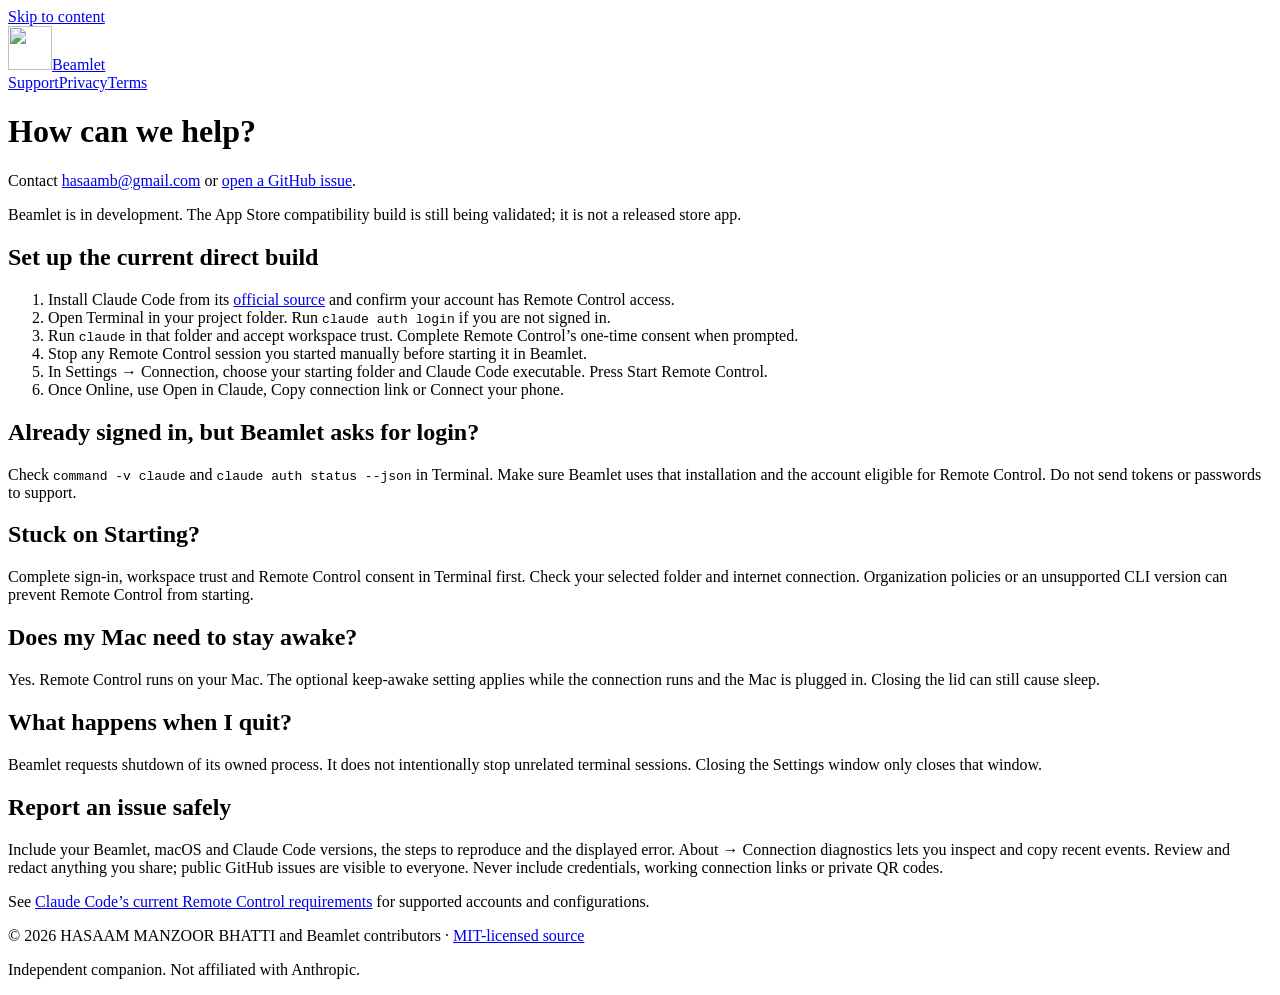
==== website/support/index.html @ c0a4dde7 "docs(site): Publish Beamlet privacy terms and support Problem: Beamlet had no public support or poli" ====
<!doctype html><html lang="en"><head><meta charset="utf-8"><meta name="viewport" content="width=device-width,initial-scale=1"><meta name="description" content="Beamlet is a free, open-source Mac menu bar companion for Claude Code Remote Control."><title>Beamlet Support</title><link rel="canonical" href="https://blockchainhb.github.io/Beamlet/support/"><link rel="icon" href="/Beamlet/assets/beamlet.png"><link rel="stylesheet" href="/Beamlet/assets/style.css"></head><body><a class="skip" href="#main">Skip to content</a><header><a class="brand" href="/Beamlet/"><img src="/Beamlet/assets/beamlet.png" alt="" width="44" height="44">Beamlet</a><nav aria-label="Main"><a href="/Beamlet/support/" aria-current="page">Support</a><a href="/Beamlet/privacy/">Privacy</a><a href="/Beamlet/terms/">Terms</a></nav></header><main id="main"><h1>How can we help?</h1><p class="lead">Contact <a href="mailto:hasaamb@gmail.com">hasaamb@gmail.com</a> or <a href="https://github.com/BlockchainHB/Beamlet/issues">open a GitHub issue</a>.</p><div class="card">Beamlet is in development. The App Store compatibility build is still being validated; it is not a released store app.</div><h2>Set up the current direct build</h2><ol><li>Install Claude Code from its <a href="https://code.claude.com/docs/en/setup">official source</a> and confirm your account has Remote Control access.</li><li>Open Terminal in your project folder. Run <code>claude auth login</code> if you are not signed in.</li><li>Run <code>claude</code> in that folder and accept workspace trust. Complete Remote Control’s one-time consent when prompted.</li><li>Stop any Remote Control session you started manually before starting it in Beamlet.</li><li>In Settings → Connection, choose your starting folder and Claude Code executable. Press Start Remote Control.</li><li>Once Online, use Open in Claude, Copy connection link or Connect your phone.</li></ol><h2>Already signed in, but Beamlet asks for login?</h2><p>Check <code>command -v claude</code> and <code>claude auth status --json</code> in Terminal. Make sure Beamlet uses that installation and the account eligible for Remote Control. Do not send tokens or passwords to support.</p><h2>Stuck on Starting?</h2><p>Complete sign-in, workspace trust and Remote Control consent in Terminal first. Check your selected folder and internet connection. Organization policies or an unsupported CLI version can prevent Remote Control from starting.</p><h2>Does my Mac need to stay awake?</h2><p>Yes. Remote Control runs on your Mac. The optional keep-awake setting applies while the connection runs and the Mac is plugged in. Closing the lid can still cause sleep.</p><h2>What happens when I quit?</h2><p>Beamlet requests shutdown of its owned process. It does not intentionally stop unrelated terminal sessions. Closing the Settings window only closes that window.</p><h2>Report an issue safely</h2><p>Include your Beamlet, macOS and Claude Code versions, the steps to reproduce and the displayed error. About → Connection diagnostics lets you inspect and copy recent events. Review and redact anything you share; public GitHub issues are visible to everyone. Never include credentials, working connection links or private QR codes.</p><p>See <a href="https://code.claude.com/docs/en/remote-control">Claude Code’s current Remote Control requirements</a> for supported accounts and configurations.</p></main><footer><p>© 2026 HASAAM MANZOOR BHATTI and Beamlet contributors · <a href="https://github.com/BlockchainHB/Beamlet">MIT-licensed source</a></p><p>Independent companion. Not affiliated with Anthropic.</p></footer></body></html>
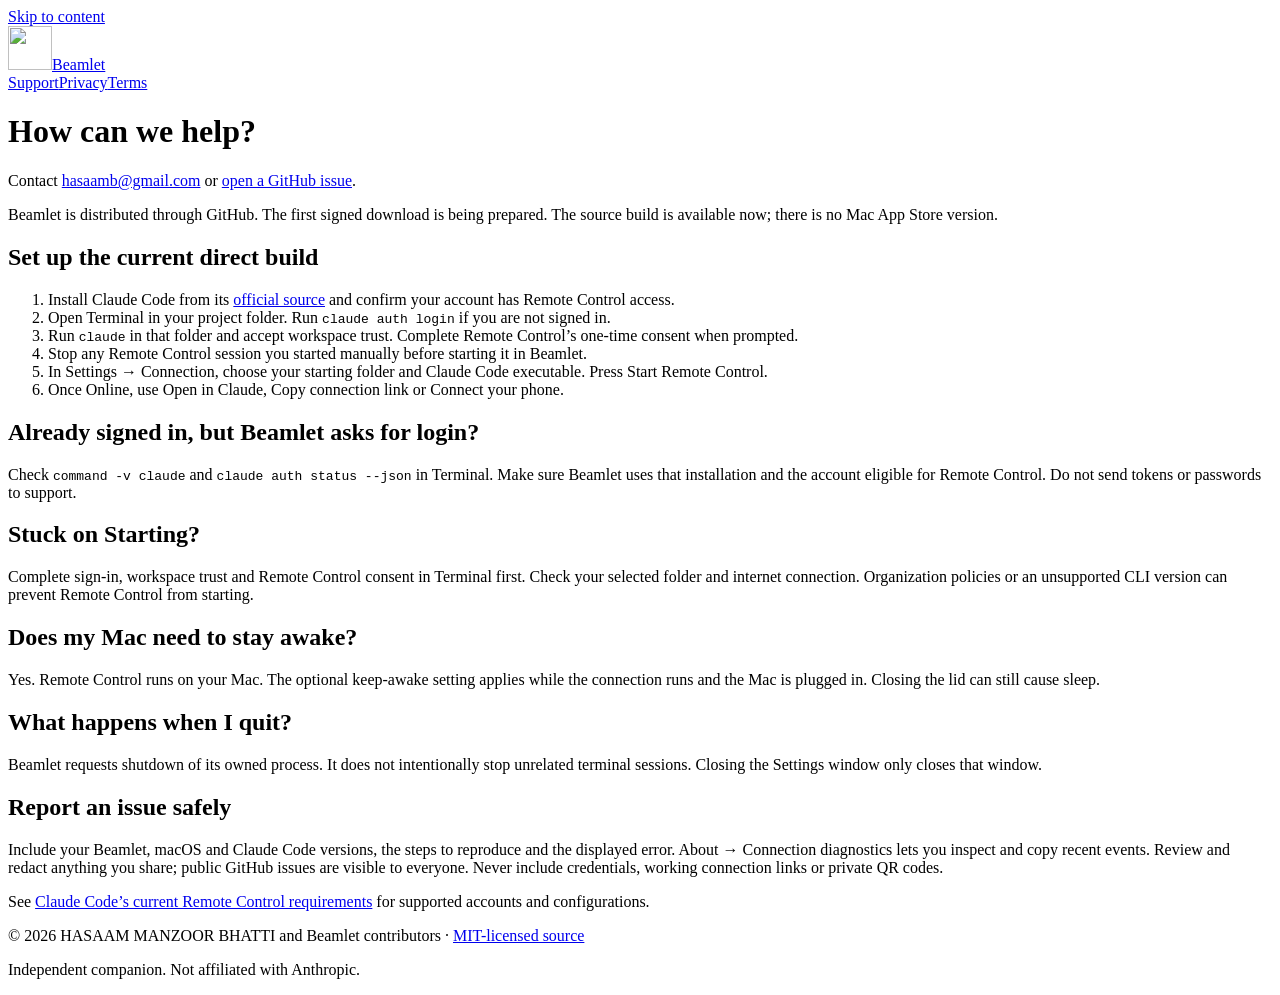
==== commit 98801cbe: "docs(readme): Give Beamlet a visual product introduction Problem: The repository front page reads li" ====
--- a/website/support/index.html
+++ b/website/support/index.html
@@ -1 +1 @@
-<!doctype html><html lang="en"><head><meta charset="utf-8"><meta name="viewport" content="width=device-width,initial-scale=1"><meta name="description" content="Beamlet is a free, open-source Mac menu bar companion for Claude Code Remote Control."><title>Beamlet Support</title><link rel="canonical" href="https://blockchainhb.github.io/Beamlet/support/"><link rel="icon" href="/Beamlet/assets/beamlet.png"><link rel="stylesheet" href="/Beamlet/assets/style.css"></head><body><a class="skip" href="#main">Skip to content</a><header><a class="brand" href="/Beamlet/"><img src="/Beamlet/assets/beamlet.png" alt="" width="44" height="44">Beamlet</a><nav aria-label="Main"><a href="/Beamlet/support/" aria-current="page">Support</a><a href="/Beamlet/privacy/">Privacy</a><a href="/Beamlet/terms/">Terms</a></nav></header><main id="main"><h1>How can we help?</h1><p class="lead">Contact <a href="mailto:hasaamb@gmail.com">hasaamb@gmail.com</a> or <a href="https://github.com/BlockchainHB/Beamlet/issues">open a GitHub issue</a>.</p><div class="card">Beamlet is in development. The App Store compatibility build is still being validated; it is not a released store app.</div><h2>Set up the current direct build</h2><ol><li>Install Claude Code from its <a href="https://code.claude.com/docs/en/setup">official source</a> and confirm your account has Remote Control access.</li><li>Open Terminal in your project folder. Run <code>claude auth login</code> if you are not signed in.</li><li>Run <code>claude</code> in that folder and accept workspace trust. Complete Remote Control’s one-time consent when prompted.</li><li>Stop any Remote Control session you started manually before starting it in Beamlet.</li><li>In Settings → Connection, choose your starting folder and Claude Code executable. Press Start Remote Control.</li><li>Once Online, use Open in Claude, Copy connection link or Connect your phone.</li></ol><h2>Already signed in, but Beamlet asks for login?</h2><p>Check <code>command -v claude</code> and <code>claude auth status --json</code> in Terminal. Make sure Beamlet uses that installation and the account eligible for Remote Control. Do not send tokens or passwords to support.</p><h2>Stuck on Starting?</h2><p>Complete sign-in, workspace trust and Remote Control consent in Terminal first. Check your selected folder and internet connection. Organization policies or an unsupported CLI version can prevent Remote Control from starting.</p><h2>Does my Mac need to stay awake?</h2><p>Yes. Remote Control runs on your Mac. The optional keep-awake setting applies while the connection runs and the Mac is plugged in. Closing the lid can still cause sleep.</p><h2>What happens when I quit?</h2><p>Beamlet requests shutdown of its owned process. It does not intentionally stop unrelated terminal sessions. Closing the Settings window only closes that window.</p><h2>Report an issue safely</h2><p>Include your Beamlet, macOS and Claude Code versions, the steps to reproduce and the displayed error. About → Connection diagnostics lets you inspect and copy recent events. Review and redact anything you share; public GitHub issues are visible to everyone. Never include credentials, working connection links or private QR codes.</p><p>See <a href="https://code.claude.com/docs/en/remote-control">Claude Code’s current Remote Control requirements</a> for supported accounts and configurations.</p></main><footer><p>© 2026 HASAAM MANZOOR BHATTI and Beamlet contributors · <a href="https://github.com/BlockchainHB/Beamlet">MIT-licensed source</a></p><p>Independent companion. Not affiliated with Anthropic.</p></footer></body></html>+<!doctype html><html lang="en"><head><meta charset="utf-8"><meta name="viewport" content="width=device-width,initial-scale=1"><meta name="description" content="Beamlet is a free, open-source Mac menu bar companion for Claude Code Remote Control."><title>Beamlet Support</title><link rel="canonical" href="https://blockchainhb.github.io/Beamlet/support/"><link rel="icon" href="/Beamlet/assets/beamlet.png"><link rel="stylesheet" href="/Beamlet/assets/style.css"></head><body><a class="skip" href="#main">Skip to content</a><header><a class="brand" href="/Beamlet/"><img src="/Beamlet/assets/beamlet.png" alt="" width="44" height="44">Beamlet</a><nav aria-label="Main"><a href="/Beamlet/support/" aria-current="page">Support</a><a href="/Beamlet/privacy/">Privacy</a><a href="/Beamlet/terms/">Terms</a></nav></header><main id="main"><h1>How can we help?</h1><p class="lead">Contact <a href="mailto:hasaamb@gmail.com">hasaamb@gmail.com</a> or <a href="https://github.com/BlockchainHB/Beamlet/issues">open a GitHub issue</a>.</p><div class="card">Beamlet is distributed through GitHub. The first signed download is being prepared. The source build is available now; there is no Mac App Store version.</div><h2>Set up the current direct build</h2><ol><li>Install Claude Code from its <a href="https://code.claude.com/docs/en/setup">official source</a> and confirm your account has Remote Control access.</li><li>Open Terminal in your project folder. Run <code>claude auth login</code> if you are not signed in.</li><li>Run <code>claude</code> in that folder and accept workspace trust. Complete Remote Control’s one-time consent when prompted.</li><li>Stop any Remote Control session you started manually before starting it in Beamlet.</li><li>In Settings → Connection, choose your starting folder and Claude Code executable. Press Start Remote Control.</li><li>Once Online, use Open in Claude, Copy connection link or Connect your phone.</li></ol><h2>Already signed in, but Beamlet asks for login?</h2><p>Check <code>command -v claude</code> and <code>claude auth status --json</code> in Terminal. Make sure Beamlet uses that installation and the account eligible for Remote Control. Do not send tokens or passwords to support.</p><h2>Stuck on Starting?</h2><p>Complete sign-in, workspace trust and Remote Control consent in Terminal first. Check your selected folder and internet connection. Organization policies or an unsupported CLI version can prevent Remote Control from starting.</p><h2>Does my Mac need to stay awake?</h2><p>Yes. Remote Control runs on your Mac. The optional keep-awake setting applies while the connection runs and the Mac is plugged in. Closing the lid can still cause sleep.</p><h2>What happens when I quit?</h2><p>Beamlet requests shutdown of its owned process. It does not intentionally stop unrelated terminal sessions. Closing the Settings window only closes that window.</p><h2>Report an issue safely</h2><p>Include your Beamlet, macOS and Claude Code versions, the steps to reproduce and the displayed error. About → Connection diagnostics lets you inspect and copy recent events. Review and redact anything you share; public GitHub issues are visible to everyone. Never include credentials, working connection links or private QR codes.</p><p>See <a href="https://code.claude.com/docs/en/remote-control">Claude Code’s current Remote Control requirements</a> for supported accounts and configurations.</p></main><footer><p>© 2026 HASAAM MANZOOR BHATTI and Beamlet contributors · <a href="https://github.com/BlockchainHB/Beamlet">MIT-licensed source</a></p><p>Independent companion. Not affiliated with Anthropic.</p></footer></body></html>
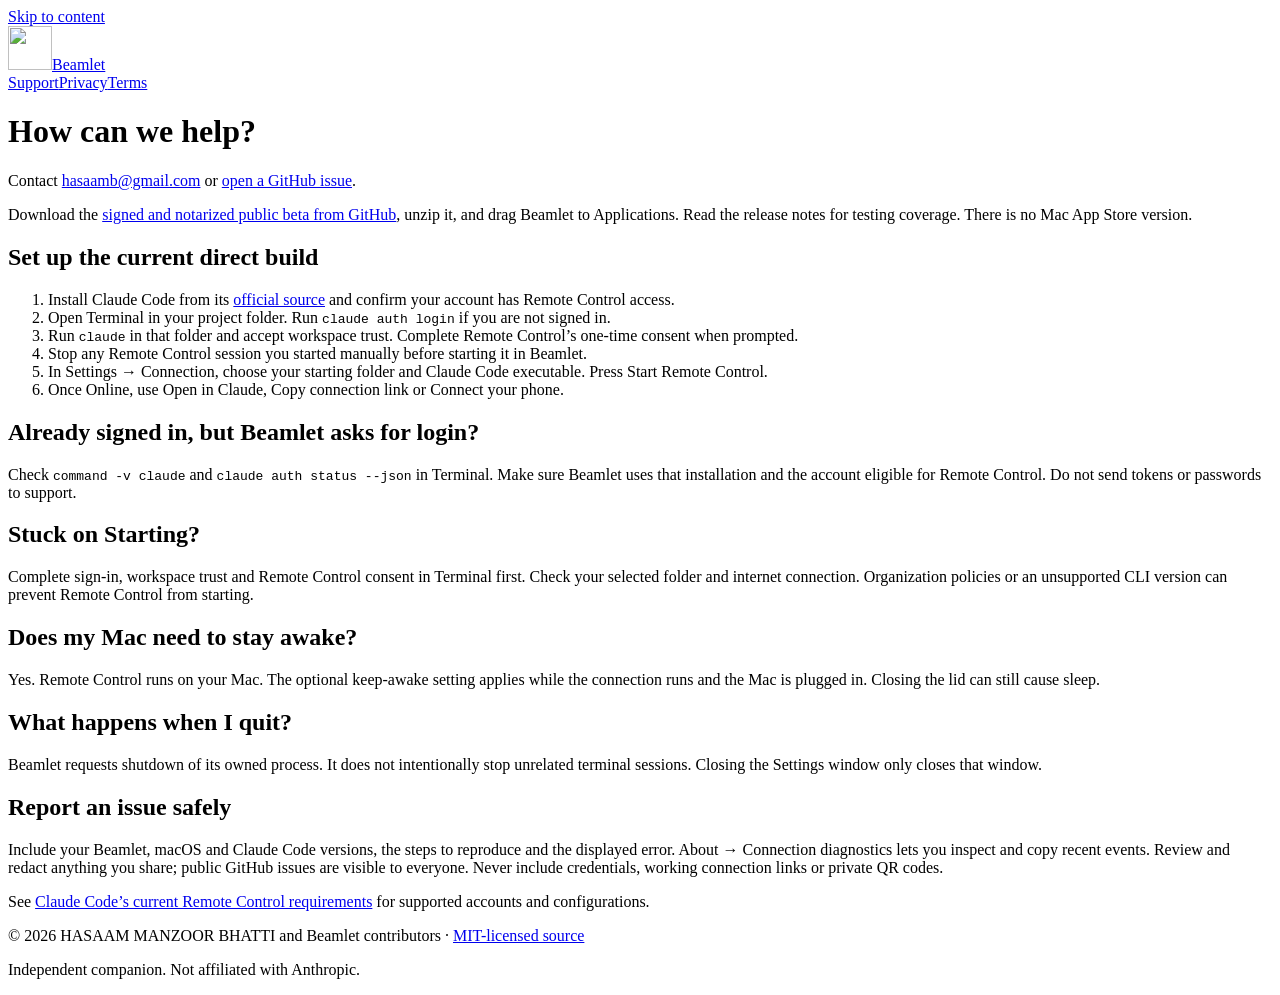
==== commit 425983ac: "docs(release): Publish verified beta download details Problem: The README and website still describe" ====
--- a/website/support/index.html
+++ b/website/support/index.html
@@ -1 +1 @@
-<!doctype html><html lang="en"><head><meta charset="utf-8"><meta name="viewport" content="width=device-width,initial-scale=1"><meta name="description" content="Beamlet is a free, open-source Mac menu bar companion for Claude Code Remote Control."><title>Beamlet Support</title><link rel="canonical" href="https://blockchainhb.github.io/Beamlet/support/"><link rel="icon" href="/Beamlet/assets/beamlet.png"><link rel="stylesheet" href="/Beamlet/assets/style.css"></head><body><a class="skip" href="#main">Skip to content</a><header><a class="brand" href="/Beamlet/"><img src="/Beamlet/assets/beamlet.png" alt="" width="44" height="44">Beamlet</a><nav aria-label="Main"><a href="/Beamlet/support/" aria-current="page">Support</a><a href="/Beamlet/privacy/">Privacy</a><a href="/Beamlet/terms/">Terms</a></nav></header><main id="main"><h1>How can we help?</h1><p class="lead">Contact <a href="mailto:hasaamb@gmail.com">hasaamb@gmail.com</a> or <a href="https://github.com/BlockchainHB/Beamlet/issues">open a GitHub issue</a>.</p><div class="card">Beamlet is distributed through GitHub. The first signed download is being prepared. The source build is available now; there is no Mac App Store version.</div><h2>Set up the current direct build</h2><ol><li>Install Claude Code from its <a href="https://code.claude.com/docs/en/setup">official source</a> and confirm your account has Remote Control access.</li><li>Open Terminal in your project folder. Run <code>claude auth login</code> if you are not signed in.</li><li>Run <code>claude</code> in that folder and accept workspace trust. Complete Remote Control’s one-time consent when prompted.</li><li>Stop any Remote Control session you started manually before starting it in Beamlet.</li><li>In Settings → Connection, choose your starting folder and Claude Code executable. Press Start Remote Control.</li><li>Once Online, use Open in Claude, Copy connection link or Connect your phone.</li></ol><h2>Already signed in, but Beamlet asks for login?</h2><p>Check <code>command -v claude</code> and <code>claude auth status --json</code> in Terminal. Make sure Beamlet uses that installation and the account eligible for Remote Control. Do not send tokens or passwords to support.</p><h2>Stuck on Starting?</h2><p>Complete sign-in, workspace trust and Remote Control consent in Terminal first. Check your selected folder and internet connection. Organization policies or an unsupported CLI version can prevent Remote Control from starting.</p><h2>Does my Mac need to stay awake?</h2><p>Yes. Remote Control runs on your Mac. The optional keep-awake setting applies while the connection runs and the Mac is plugged in. Closing the lid can still cause sleep.</p><h2>What happens when I quit?</h2><p>Beamlet requests shutdown of its owned process. It does not intentionally stop unrelated terminal sessions. Closing the Settings window only closes that window.</p><h2>Report an issue safely</h2><p>Include your Beamlet, macOS and Claude Code versions, the steps to reproduce and the displayed error. About → Connection diagnostics lets you inspect and copy recent events. Review and redact anything you share; public GitHub issues are visible to everyone. Never include credentials, working connection links or private QR codes.</p><p>See <a href="https://code.claude.com/docs/en/remote-control">Claude Code’s current Remote Control requirements</a> for supported accounts and configurations.</p></main><footer><p>© 2026 HASAAM MANZOOR BHATTI and Beamlet contributors · <a href="https://github.com/BlockchainHB/Beamlet">MIT-licensed source</a></p><p>Independent companion. Not affiliated with Anthropic.</p></footer></body></html>+<!doctype html><html lang="en"><head><meta charset="utf-8"><meta name="viewport" content="width=device-width,initial-scale=1"><meta name="description" content="Beamlet is a free, open-source Mac menu bar companion for Claude Code Remote Control."><title>Beamlet Support</title><link rel="canonical" href="https://blockchainhb.github.io/Beamlet/support/"><link rel="icon" href="/Beamlet/assets/beamlet.png"><link rel="stylesheet" href="/Beamlet/assets/style.css"></head><body><a class="skip" href="#main">Skip to content</a><header><a class="brand" href="/Beamlet/"><img src="/Beamlet/assets/beamlet.png" alt="" width="44" height="44">Beamlet</a><nav aria-label="Main"><a href="/Beamlet/support/" aria-current="page">Support</a><a href="/Beamlet/privacy/">Privacy</a><a href="/Beamlet/terms/">Terms</a></nav></header><main id="main"><h1>How can we help?</h1><p class="lead">Contact <a href="mailto:hasaamb@gmail.com">hasaamb@gmail.com</a> or <a href="https://github.com/BlockchainHB/Beamlet/issues">open a GitHub issue</a>.</p><div class="card">Download the <a href="https://github.com/BlockchainHB/Beamlet/releases/tag/v0.1.0">signed and notarized public beta from GitHub</a>, unzip it, and drag Beamlet to Applications. Read the release notes for testing coverage. There is no Mac App Store version.</div><h2>Set up the current direct build</h2><ol><li>Install Claude Code from its <a href="https://code.claude.com/docs/en/setup">official source</a> and confirm your account has Remote Control access.</li><li>Open Terminal in your project folder. Run <code>claude auth login</code> if you are not signed in.</li><li>Run <code>claude</code> in that folder and accept workspace trust. Complete Remote Control’s one-time consent when prompted.</li><li>Stop any Remote Control session you started manually before starting it in Beamlet.</li><li>In Settings → Connection, choose your starting folder and Claude Code executable. Press Start Remote Control.</li><li>Once Online, use Open in Claude, Copy connection link or Connect your phone.</li></ol><h2>Already signed in, but Beamlet asks for login?</h2><p>Check <code>command -v claude</code> and <code>claude auth status --json</code> in Terminal. Make sure Beamlet uses that installation and the account eligible for Remote Control. Do not send tokens or passwords to support.</p><h2>Stuck on Starting?</h2><p>Complete sign-in, workspace trust and Remote Control consent in Terminal first. Check your selected folder and internet connection. Organization policies or an unsupported CLI version can prevent Remote Control from starting.</p><h2>Does my Mac need to stay awake?</h2><p>Yes. Remote Control runs on your Mac. The optional keep-awake setting applies while the connection runs and the Mac is plugged in. Closing the lid can still cause sleep.</p><h2>What happens when I quit?</h2><p>Beamlet requests shutdown of its owned process. It does not intentionally stop unrelated terminal sessions. Closing the Settings window only closes that window.</p><h2>Report an issue safely</h2><p>Include your Beamlet, macOS and Claude Code versions, the steps to reproduce and the displayed error. About → Connection diagnostics lets you inspect and copy recent events. Review and redact anything you share; public GitHub issues are visible to everyone. Never include credentials, working connection links or private QR codes.</p><p>See <a href="https://code.claude.com/docs/en/remote-control">Claude Code’s current Remote Control requirements</a> for supported accounts and configurations.</p></main><footer><p>© 2026 HASAAM MANZOOR BHATTI and Beamlet contributors · <a href="https://github.com/BlockchainHB/Beamlet">MIT-licensed source</a></p><p>Independent companion. Not affiliated with Anthropic.</p></footer></body></html>
